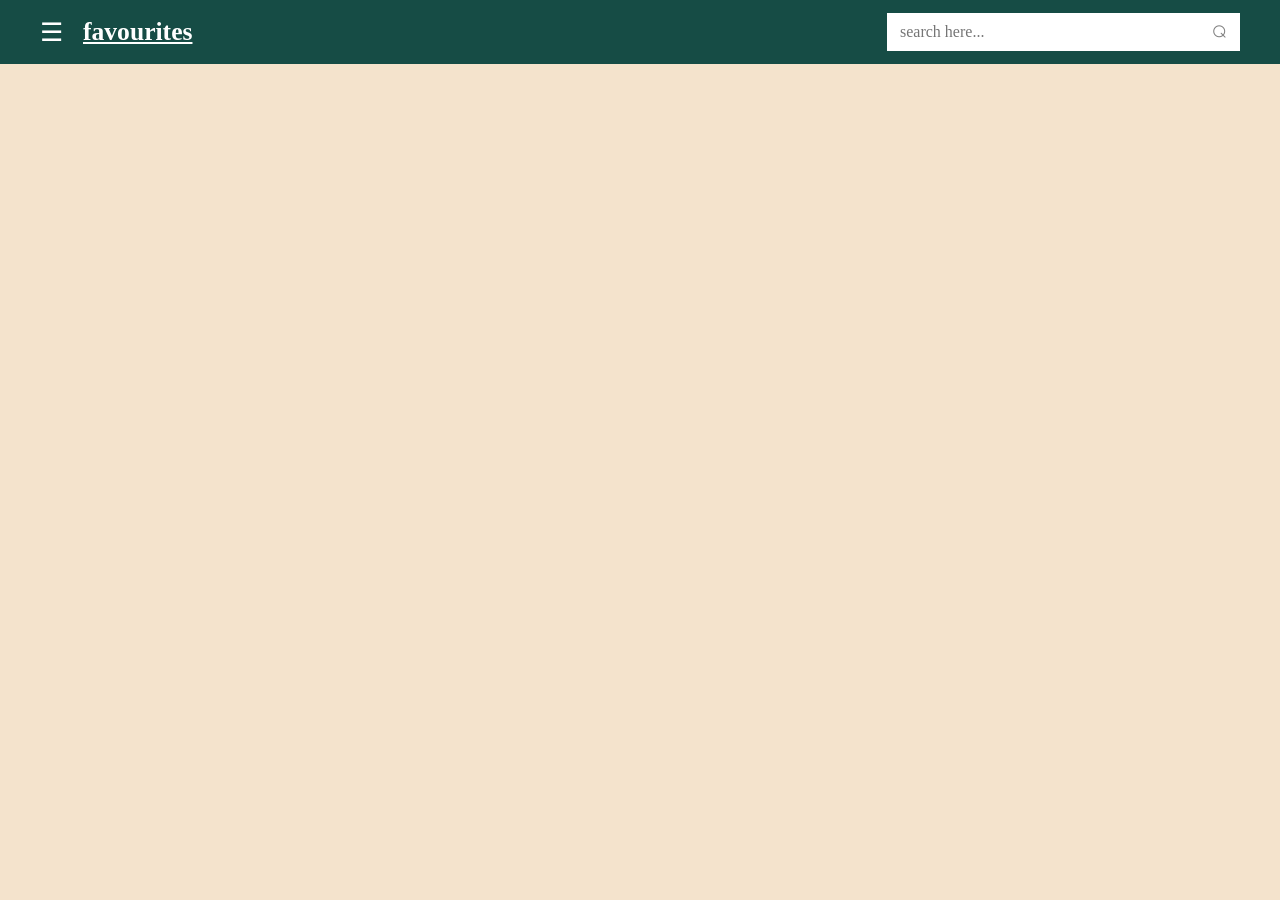
==== favourites.html @ b5687cf3 "Made favourites function functional (still need to test edge cases). Also added autocomplete functio" ====
<!DOCTYPE html>
<html lang = "en">
    <head>
        <meta charset="UTF-8">
        <meta name="viewport" content="width=device-width, initial-scale=1.0">
        <meta http-equiv="X-UA-Compatible" content="ie-edge"> 
        <title>Recipes Website</title>
        <link rel="stylesheet" href="style.css">
    </head>
    <body>
        <!--scripts definitions-->
        <script src="js files/customComponents.js"></script>
        <script src="js files/buttonFunctions.js"></script>
        <script src="js files/recipeFunctions.js"></script>
        
        <!--navigation bar-->
        <nav-bar
            navText="favourites"
        ></nav-bar>
        
        <nav-overlay></nav-overlay>

        <!--favourite recipe listings-->
        <div class="favListings" id="favDiv">

        </div>

    </body>

    <script>
    window.onload = displayFavouritesListings();

    if(localStorage.getItem('favourites')) { 
        var favouritesArr = JSON.parse(localStorage['favourites']);
    }
    

    const hearts = document.querySelectorAll(".heart");
    for(let i = 0; i < hearts.length; i++) {
        hearts[i].addEventListener("click", toggleFavourite);

        //check if recipe listing id found in local storage favourites
        if(favouritesArr.includes(hearts[i].parentNode.parentNode.id)) {
            hearts[i].classList.add("favourite");
        }
    }

    autocomplete(document.getElementById("searchInput"), masterAutocompleteArr);
    
    </script>

</html>
---- style.css ----
/*reset, all*/
*{
    margin: 0;
    padding: 0;
    box-sizing: border-box;

    scroll-behavior: smooth;
}

/*no scroll for reduced motion*/
@media screen and (prefers-reduced-motion: reduce) {
    *{
        scroll-behavior: auto;
    }
}

/*variable definitions*/
:root{
    /*colours*/
    --headerBG: #164C45; 
    --bodyBG: #f4e3cc;   
    --overlayBG: #000000e0;
    --tagBG: #AADBD5;
    --ingredientsBG: #386B64;

    --overlayTxt: #818181;
    --overlayHoverTxt: #f1f1f1;
    --ingredientTxt: #ac1d1d;

    --timingYellow: #EBBB05;
    --heartRed: #ac1d1d;

    /*spacings*/
    --heartSize: 2.5vw;
    --tagGap: 5px;
    --tagPadding: 3px 10px 4px;;

    /*font sizings*/
    --navBarText: 2rem;
    --homeH1: 5vw;
    --homeH2: 2vw;
    --homeP: 2vw;

    --overlayA: 3vw;

    --listingName: 2vw;
    --listingTag: 1.5vw;

    --ingredientP: 1.5vw;

    /*font weight*/
    --lightHeader: 50;


    --dotSize: 16px;
}

/*flex directions and text alignments*/
.row{
    display: flex;
    flex-direction: row;
}

.column{
    display: flex;
    flex-direction: column;
}

.centerVertical {
    display: flex;
    align-items: center;
}

.centerHorizontal{
    margin: auto;
}

.centerTxt{
    text-align: center;
}

body {
    background-color: var(--bodyBG);
    min-width: 800px;
}

/*navigation bar classes*/
.navBar {
    width: 100vw;
    height: 5vw;
    
    padding: 5px 20px;

    background-color: var(--headerBG);

    position: sticky;
}

.navBar h1{
    color: white;

    font-size: max(2vw, 20px);
}

#navTitleText {
    text-decoration: underline;
}

#prevBtn{
    text-decoration: none;
    padding-right: 10px;
}

#prevBtn:hover {
    text-decoration: underline;
    text-decoration-color: white;
    cursor: pointer;
}

.overlay {
    height: 100%;
    width: 0;
    position: fixed;
    z-index: 1;
    top: 0;
    left: 0;
    background-color: var(--overlayBG);
    overflow-x: hidden;
    transition: 0.5s;
}

.overlayLinks {
    position: relative;
    top: 25%;
    text-align: center;
    margin-top: 30px;
}

.overlayLinks a, .overlayLinks a:visited {
    padding: 8px;
    text-decoration: none;
    font-size: max(var(--overlayA), 20px);
    color: var(--overlayTxt);
    display: block;
    transition: 0.2s;
}

.overlayLinks a:hover, .overlayLinks a:focus {
    color: var(--overlayHoverTxt);
    text-decoration: underline;
}

.closeOverlayBtn {
    position: absolute;
    top: 10px;
    left: 20px;
    font-size: 4vw;
    color: var(--overlayTxt);

    text-decoration: none;
    transition: 0.2s;
}

.closeOverlayBtn:hover {
    color: var(--overlayHoverTxt);
}

/*nav bar icon classes*/
.navIcon {
    display: inline-block;
    cursor: pointer;

    margin-right: 20px;
    margin-left: 20px;

    color: white;
    font-size: 2vw;
}

/*search bar classes*/
.navBar .searchbarContainer{
    margin-left: auto;
}

.searchbarContainer {
    display: inline-block;
    background-color: white;

    border-radius: 0px;
    margin-right: 20px;
}

.searchbarContainer input[type=search] {
    width: 25vw;
    min-width: 200px;

    height: 3vw;

    border: 0;

    font-size: max(1.25vw, 16px);
    font-family:'Times New Roman', Times, serif;

    color: grey;
    background: none;

    padding: 1vw;
    padding-right: 0;
}

.searchbarContainer input[type=search]:focus {
    outline: none;
}

.searchbarContainer button {
    cursor: pointer;
    background: none;

    border: 0;

    font-size: 2vw;

    color: grey;
    margin-right: 1vw;

    transform: scaleX(-1);
}

.autocomplete {
    position: relative;
    display: inline-block;
}

.autocomplete-items {
    position: absolute;
    border: 1px solid #d4d4d4;
    border-bottom: none;
    border-top: none;

    z-index: 99;

    /*make items same width as autocomplete container*/
    top: 100%;
    width: 20vw;
}

.autocomplete-items div {
    padding: 10px;
    cursor: pointer;
    background-color: #fff;
    border-bottom: 1px solid #d4d4d4;
}

.autocomplete-items:hover {
    background-color: #e9e9e9;
}

.autocomplete-active {
    /*if/when navigating using arrow keys*/
    background-color: dodgerblue !important;
    color: #ffffff;
}

.autocomplete-item-text {
    text-transform: capitalize;
}

/*home classes*/
.homeWelcome{
    user-select: none;
}

.homeWelcome h1{
    margin-top: 10vh;
    margin-bottom: 2.5vh;

    font-size: max(var(--homeH1), 48px);
}

.homeWelcome h2{
    font-size: max(var(--homeH2), 24px); 
    font-weight: var(--lightHeader);

    margin-bottom: 20vh;
}

.homeLinks{
    justify-content: space-around;

    font-size: max(var(--homeP), 20px);
}

.homeLinks a, a:visited{
    color: black;
    text-decoration: none;
}

.homeLinks a:hover{
    text-decoration: underline;
}

/*recipe listing classes*/
.recipeListing {
    margin: 10px;
    margin-bottom: 25px;
    margin-left: 30px;
}

.listingText{
    margin-left: 10px;
    gap: 10px
}

.listingText a{
    font-size: max(var(--listingName), 24px);
    color: black;
}

.listingText a:visited {
    color: black;
}

.heart {
    font-size: max(var(--heartSize), 30px);
    color: grey;
    padding: 0px 10px;
    background: none;
    border: none;
}

.favourite {
    color: var(--heartRed);
}

.heart:hover{
    cursor: pointer;
}

.tags{
    display: flex;
    flex-wrap: wrap;
    gap: var(--tagGap);
}

.tags span{
    background-color: var(--tagBG);
    color: var(--headerBG);
    font-weight: bold;
    font-family: sans-serif;

    border-radius: 15px;

    font-style: italic;
    padding: var(--tagPadding);
    margin-right: 10px;

    font-size: max(1.25vw, 18px);
}

.hidden {
    display: none;
}

/*instruction page classes*/
.ingredients {
    width: 25vw;
    height: 100vh;
    
    background-color: var(--ingredientsBG);
    color: white;
}

.ingredients h2 {
    text-decoration: underline;
    font-weight: var(--lightHeader);
    font-size: max(1.75vw, 20px);

    padding-top: 2vh;
    padding-bottom: 10px;
}

.ingredients li {
    font-size: max(var(--ingredientP), 16px);
    margin-left: 3vw;

    padding: 5px 0px;
    padding-right: 3vw;
}

.mainInstBody {
    width: 100%;
    padding: 10px 20px;
}

.recipeTitle {
    font-style: italic;
    justify-content: space-between;
    font-size: max(0.75vw, 10px);

    padding-bottom: 10px;
}

.line {
    height: 4px;
    border-radius: 50px;
    margin: calc((var(--dotSize) / 2) - 1px) 10px;
    background-color: var(--headerBG);
    flex: 1;
}

.dot {
    height: var(--dotSize);
    width: var(--dotSize);
    border-radius: 50px;
    background-color: var(--headerBG);
}

.recipeInfo {
    margin-top: 20px;
    gap: var(--tagGap);
}

.recipeInfo span{
    background-color: var(--timingYellow);

    border-radius: 15px;
    padding: 3px 10px 4px;

    font-size: max(var(--listingTag), 18px);
    margin-right: 10px;
}

.instructionsText {
    margin-top: 10px;
}

.instructionsText h2 {
    font-style: italic;
    text-decoration: underline;

    font-size: max(2.5vw, 24px);
}

.instructionsText ol {
    padding: 10px 20px;
}

.instructionsText li {
    font-size: max(1.7vw, 24px);
    margin-left: 1vw;

    padding: 10px 0px;
}

.instructionsText li span {
    color: var(--ingredientTxt);
}
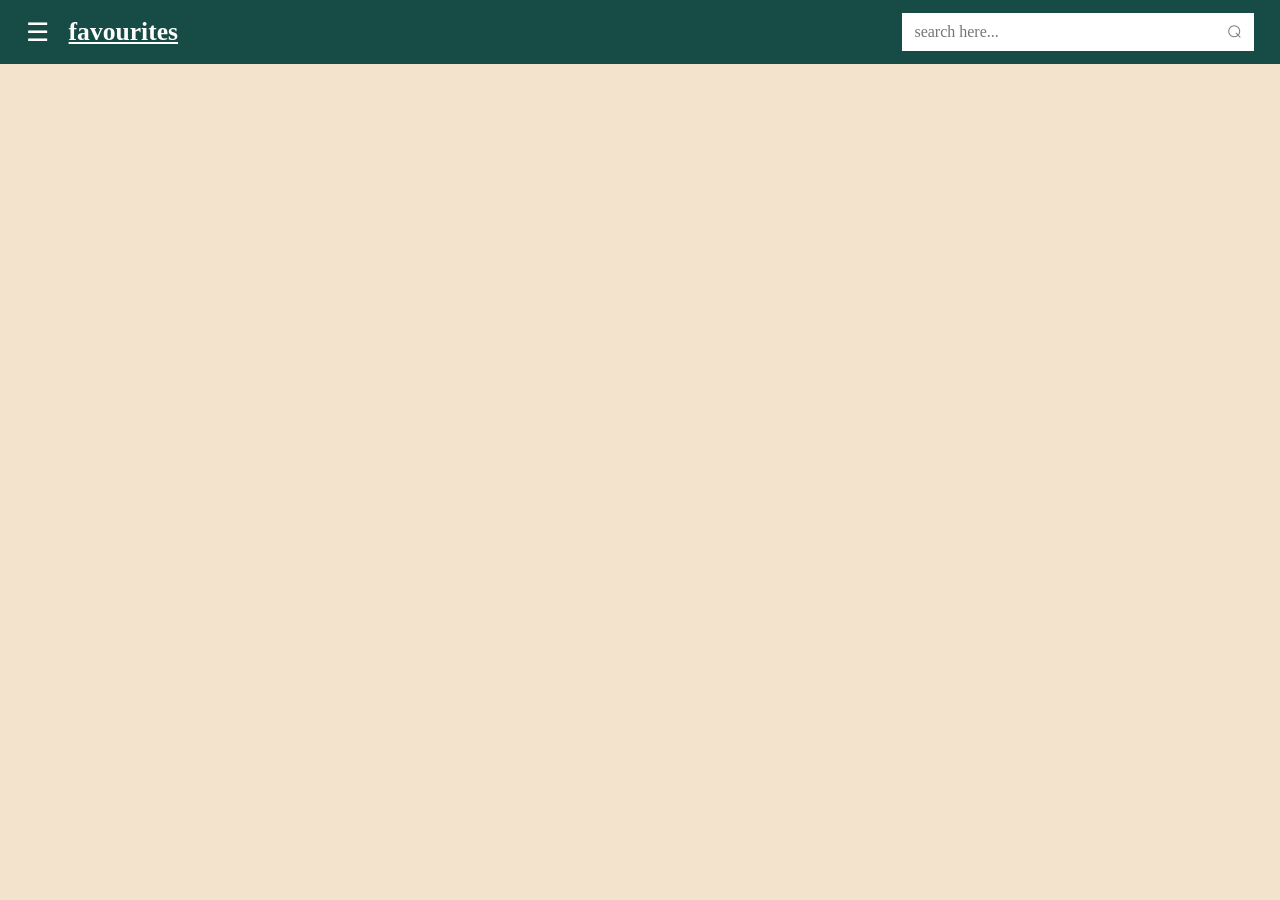
==== commit 5f9e1df4: "Added basic search functionality. Need to add elements for when no relevant pages found for user sea" ====
--- a/favourites.html
+++ b/favourites.html
@@ -16,6 +16,7 @@
         <!--navigation bar-->
         <nav-bar
             navText="favourites"
+            btnState="hidden"
         ></nav-bar>
         
         <nav-overlay></nav-overlay>
@@ -28,25 +29,26 @@
     </body>
 
     <script>
-    window.onload = displayFavouritesListings();
+        window.onload = displayFavouritesListings();
 
-    if(localStorage.getItem('favourites')) { 
-        var favouritesArr = JSON.parse(localStorage['favourites']);
-    }
+        if(localStorage.getItem('favourites')) { 
+            var favouritesArr = JSON.parse(localStorage['favourites']);
+        } 
     
 
-    const hearts = document.querySelectorAll(".heart");
-    for(let i = 0; i < hearts.length; i++) {
-        hearts[i].addEventListener("click", toggleFavourite);
+        const hearts = document.querySelectorAll(".heart");
+        for(let i = 0; i < hearts.length; i++) {
+            hearts[i].addEventListener("click", toggleFavourite);
 
-        //check if recipe listing id found in local storage favourites
-        if(favouritesArr.includes(hearts[i].parentNode.parentNode.id)) {
-            hearts[i].classList.add("favourite");
+            //check if recipe listing id found in local storage favourites
+            if(favouritesArr.includes(hearts[i].parentNode.parentNode.id)) {
+                hearts[i].classList.add("favourite");
+            }
         }
-    }
 
-    autocomplete(document.getElementById("searchInput"), masterAutocompleteArr);
+        autocomplete(document.getElementById("searchInput"), masterAutocompleteArr);
     
+        searchBtn.addEventListener("click", function(){assignSearchValue(searchInput)});
     </script>
 
 </html>
--- a/style.css
+++ b/style.css
@@ -31,7 +31,7 @@
     --heartRed: #ac1d1d;
 
     /*spacings*/
-    --heartSize: 2.5vw;
+    --heartSize: 3vw;
     --tagGap: 5px;
     --tagPadding: 3px 10px 4px;;
 
@@ -89,7 +89,7 @@
     width: 100vw;
     height: 5vw;
     
-    padding: 5px 20px;
+    padding: 5px 2vw;
 
     background-color: var(--headerBG);
 
@@ -104,17 +104,6 @@
 
 #navTitleText {
     text-decoration: underline;
-}
-
-#prevBtn{
-    text-decoration: none;
-    padding-right: 10px;
-}
-
-#prevBtn:hover {
-    text-decoration: underline;
-    text-decoration-color: white;
-    cursor: pointer;
 }
 
 .overlay {
@@ -129,14 +118,14 @@
     transition: 0.5s;
 }
 
-.overlayLinks {
+#overlayLinks {
     position: relative;
     top: 25%;
     text-align: center;
     margin-top: 30px;
 }
 
-.overlayLinks a, .overlayLinks a:visited {
+#overlayLinks a, #overlayLinks a:visited {
     padding: 8px;
     text-decoration: none;
     font-size: max(var(--overlayA), 20px);
@@ -145,7 +134,7 @@
     transition: 0.2s;
 }
 
-.overlayLinks a:hover, .overlayLinks a:focus {
+#overlayLinks a:hover, #overlayLinks a:focus {
     color: var(--overlayHoverTxt);
     text-decoration: underline;
 }
@@ -171,10 +160,20 @@
     cursor: pointer;
 
     margin-right: 20px;
-    margin-left: 20px;
 
     color: white;
     font-size: 2vw;
+}
+
+#prevBtn{
+    text-decoration: none;
+    padding-right: 10px;
+}
+
+#prevBtn:hover {
+    text-decoration: underline;
+    text-decoration-color: white;
+    cursor: pointer;
 }
 
 /*search bar classes*/
@@ -187,7 +186,6 @@
     background-color: white;
 
     border-radius: 0px;
-    margin-right: 20px;
 }
 
 .searchbarContainer input[type=search] {
@@ -205,14 +203,15 @@
     background: none;
 
     padding: 1vw;
-    padding-right: 0;
 }
 
 .searchbarContainer input[type=search]:focus {
     outline: none;
 }
 
-.searchbarContainer button {
+.searchbarContainer a {
+    display: inline-block;
+    
     cursor: pointer;
     background: none;
 
@@ -301,13 +300,11 @@
 
 /*recipe listing classes*/
 .recipeListing {
-    margin: 10px;
-    margin-bottom: 25px;
+    margin: 10px 10px 25px 2vw;
+}
+
+.listingText{
     margin-left: 30px;
-}
-
-.listingText{
-    margin-left: 10px;
     gap: 10px
 }
 
@@ -321,9 +318,8 @@
 }
 
 .heart {
-    font-size: max(var(--heartSize), 30px);
+    font-size: max(var(--heartSize), 36px);
     color: grey;
-    padding: 0px 10px;
     background: none;
     border: none;
 }
@@ -334,6 +330,7 @@
 
 .heart:hover{
     cursor: pointer;
+    color: var(--heartRed);
 }
 
 .tags{
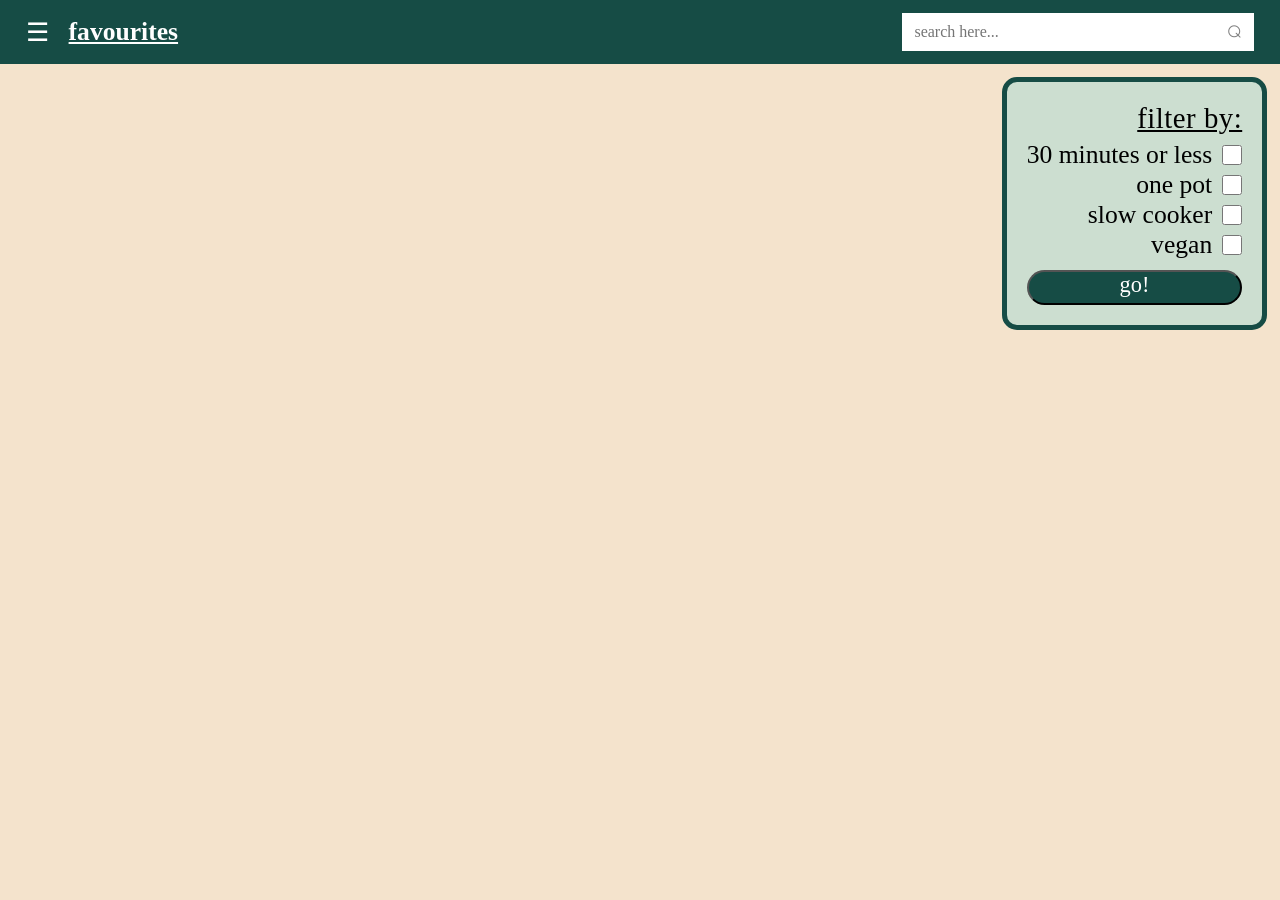
==== commit 44db0829: "added filter section blockout as a custom component" ====
--- a/favourites.html
+++ b/favourites.html
@@ -22,29 +22,22 @@
         <nav-overlay></nav-overlay>
 
         <!--favourite recipe listings-->
-        <div class="favListings" id="favDiv">
+        <div class="listingsBody row">
+            <div class="favListings" id="favDiv"></div>
 
+            <filter-block></filter-block>
         </div>
 
     </body>
 
     <script>
-        window.onload = displayFavouritesListings();
+        displayFavouritesListings();
 
         if(localStorage.getItem('favourites')) { 
             var favouritesArr = JSON.parse(localStorage['favourites']);
         } 
     
-
-        const hearts = document.querySelectorAll(".heart");
-        for(let i = 0; i < hearts.length; i++) {
-            hearts[i].addEventListener("click", toggleFavourite);
-
-            //check if recipe listing id found in local storage favourites
-            if(favouritesArr.includes(hearts[i].parentNode.parentNode.id)) {
-                hearts[i].classList.add("favourite");
-            }
-        }
+        assignHearts(favouritesArr);
 
         autocomplete(document.getElementById("searchInput"), masterAutocompleteArr);
     
--- a/style.css
+++ b/style.css
@@ -22,6 +22,7 @@
     --overlayBG: #000000e0;
     --tagBG: #AADBD5;
     --ingredientsBG: #386B64;
+    --filterBG: #aadbd585;
 
     --overlayTxt: #818181;
     --overlayHoverTxt: #f1f1f1;
@@ -29,6 +30,8 @@
 
     --timingYellow: #EBBB05;
     --heartRed: #ac1d1d;
+
+    --surprisePurple: #7f1dac;
 
     /*spacings*/
     --heartSize: 3vw;
@@ -39,7 +42,7 @@
     --navBarText: 2rem;
     --homeH1: 5vw;
     --homeH2: 2vw;
-    --homeP: 2vw;
+    --homeP: 2.5vw;
 
     --overlayA: 3vw;
 
@@ -51,6 +54,7 @@
     /*font weight*/
     --lightHeader: 50;
 
+    --siteFont: 'Times New Roman', Times, serif;
 
     --dotSize: 16px;
 }
@@ -197,7 +201,7 @@
     border: 0;
 
     font-size: max(1.25vw, 16px);
-    font-family:'Times New Roman', Times, serif;
+    font-family: var(--siteFont);
 
     color: grey;
     background: none;
@@ -274,19 +278,42 @@
     margin-bottom: 2.5vh;
 
     font-size: max(var(--homeH1), 48px);
+
 }
 
 .homeWelcome h2{
     font-size: max(var(--homeH2), 24px); 
     font-weight: var(--lightHeader);
 
-    margin-bottom: 20vh;
+    margin-bottom: 5vw;
 }
 
 .homeLinks{
+    display: flex;
     justify-content: space-around;
-
-    font-size: max(var(--homeP), 20px);
+    align-items: baseline;
+
+    
+}
+
+.homeLinkSection {
+    transition: filter 0.4s, transform 0.4s;
+}
+
+.homeLinkSection:hover {
+    transform: scale(1.05);
+}
+
+.teal {
+    color: var(--headerBG);
+}
+
+.red {
+    color: var(--heartRed)
+}
+
+.purple {
+    color: var(--surprisePurple);
 }
 
 .homeLinks a, a:visited{
@@ -294,7 +321,13 @@
     text-decoration: none;
 }
 
-.homeLinks a:hover{
+.homeLinks h1 {
+    font-size: max(7vw, 60px);
+
+}
+
+.homeLinks p {
+    font-size: max(var(--homeP), 20px);
     text-decoration: underline;
 }
 
@@ -315,6 +348,10 @@
 
 .listingText a:visited {
     color: black;
+}
+
+.listingsBody {
+    justify-content: space-between;
 }
 
 .heart {
@@ -345,7 +382,7 @@
     font-weight: bold;
     font-family: sans-serif;
 
-    border-radius: 15px;
+    border-radius: 50px;
 
     font-style: italic;
     padding: var(--tagPadding);
@@ -357,6 +394,60 @@
 .hidden {
     display: none;
 }
+
+/*filter classes*/
+#filterForm {
+    margin-top: 1vw;
+    margin-right: 1vw;
+
+    text-align: right;
+
+    background-color: var(--filterBG);
+    border-radius: 15px;
+    border: 5px solid var(--headerBG);
+
+    padding: 20px;
+}
+
+#filterForm h2{
+    font-size: max(2.25vw, 24px); 
+    font-weight: 200;
+    letter-spacing: 0.5px;
+    text-decoration: underline;
+    margin-bottom: 5px;
+}
+
+.filterListing {
+    display: flex;
+    flex-direction: row-reverse;
+}
+
+.filterListing label {
+    font-size: max(var(--listingName), 20px);
+    margin-right: 10px;
+}
+
+#filterForm input[type=checkbox] {
+    width: max(1vw, 20px);
+    border-radius: 50px;
+}
+
+#filterForm input[type=submit] {
+    margin-left: auto;
+    margin-top: 10px;
+
+    font-family: var(--siteFont);
+    font-size: max(1.2vw, 18px);
+
+    width: 100%;
+    background-color: var(--headerBG);
+    color: white;
+    border-radius: 30px;
+
+    font-size: max(1.75vw, 20px);
+    padding-bottom: 5px;
+}
+
 
 /*instruction page classes*/
 .ingredients {
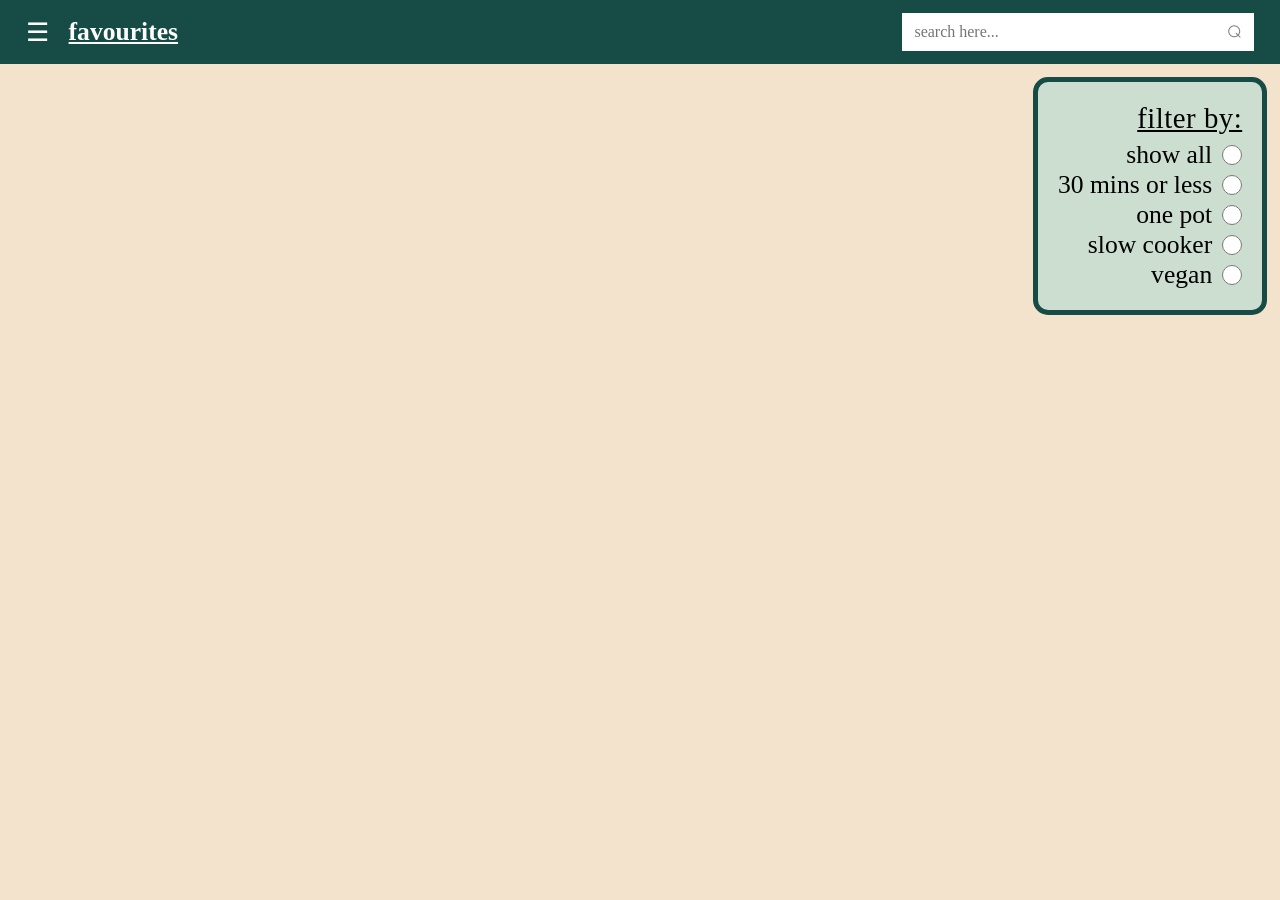
==== commit 87add9c6: "Made filter functional!" ====
--- a/favourites.html
+++ b/favourites.html
@@ -42,6 +42,8 @@
         autocomplete(document.getElementById("searchInput"), masterAutocompleteArr);
     
         searchBtn.addEventListener("click", function(){assignSearchValue(searchInput)});
+
+        assignFilterBtns();
     </script>
 
 </html>
--- a/style.css
+++ b/style.css
@@ -86,11 +86,14 @@
 body {
     background-color: var(--bodyBG);
     min-width: 800px;
+    min-height: 100dvh;
+    display: flex;
+    flex-direction: column;
 }
 
 /*navigation bar classes*/
 .navBar {
-    width: 100vw;
+    width: 100%;
     height: 5vw;
     
     padding: 5px 2vw;
@@ -266,6 +269,7 @@
 
 .autocomplete-item-text {
     text-transform: capitalize;
+    font-size: max(1.25vw, 16px);
 }
 
 /*home classes*/
@@ -334,6 +338,9 @@
 /*recipe listing classes*/
 .recipeListing {
     margin: 10px 10px 25px 2vw;
+    
+    /*none as default so show can work for filtering*/
+    display: none; 
 }
 
 .listingText{
@@ -427,9 +434,10 @@
     margin-right: 10px;
 }
 
-#filterForm input[type=checkbox] {
+#filterForm input[type=radio] {
     width: max(1vw, 20px);
-    border-radius: 50px;
+
+    accent-color: var(--headerBG);
 }
 
 #filterForm input[type=submit] {
@@ -448,11 +456,47 @@
     padding-bottom: 5px;
 }
 
+.notFound {
+    gap: 20px;
+    padding: 20px 0px;
+
+    width: 100vw;
+
+    font-size: max(var(--listingName), 24px);
+}
+
+/*done here instead of using html tag incase I ever want to style the span in a different / more complicated way*/
+.notFound span {
+    font-style: italic;
+}
+
+.notFound a, a:visited {
+    color: black;
+}
+
+#didYouMeanMsg {
+    background-color: var(--filterBG);
+    width: fit-content;
+    margin: auto;
+    list-style: none;
+
+    border-radius: 15px;
+    border: 5px solid var(--headerBG);
+
+    padding: 20px;
+}
+
+#dontGiveUpMsg {
+    font-style: italic;
+}
 
 /*instruction page classes*/
+.instructionsBody {
+    flex: 1;
+}
+
 .ingredients {
     width: 25vw;
-    height: 100vh;
     
     background-color: var(--ingredientsBG);
     color: white;
@@ -477,6 +521,10 @@
 
 .mainInstBody {
     width: 100%;
+    display: flex;
+    flex-direction: column;
+}
+.recipeHeader {
     padding: 10px 20px;
 }
 
@@ -518,15 +566,19 @@
     margin-right: 10px;
 }
 
+.recipeInfo a, a:visited {
+    color: black;
+}
+
 .instructionsText {
     margin-top: 10px;
 }
 
-.instructionsText h2 {
+.mainInstBody h2 {
     font-style: italic;
     text-decoration: underline;
 
-    font-size: max(2.5vw, 24px);
+    font-size: max(2.5vw, 30px);
 }
 
 .instructionsText ol {
@@ -542,4 +594,19 @@
 
 .instructionsText li span {
     color: var(--ingredientTxt);
+}
+
+#notesText {
+    margin-bottom: 20px;
+}
+
+#notesText h2 {
+    padding-left: 20px;
+}
+
+#notesText p {
+    font-size: max(1.7vw, 24px);
+
+
+    padding: 10px 20px;
 }
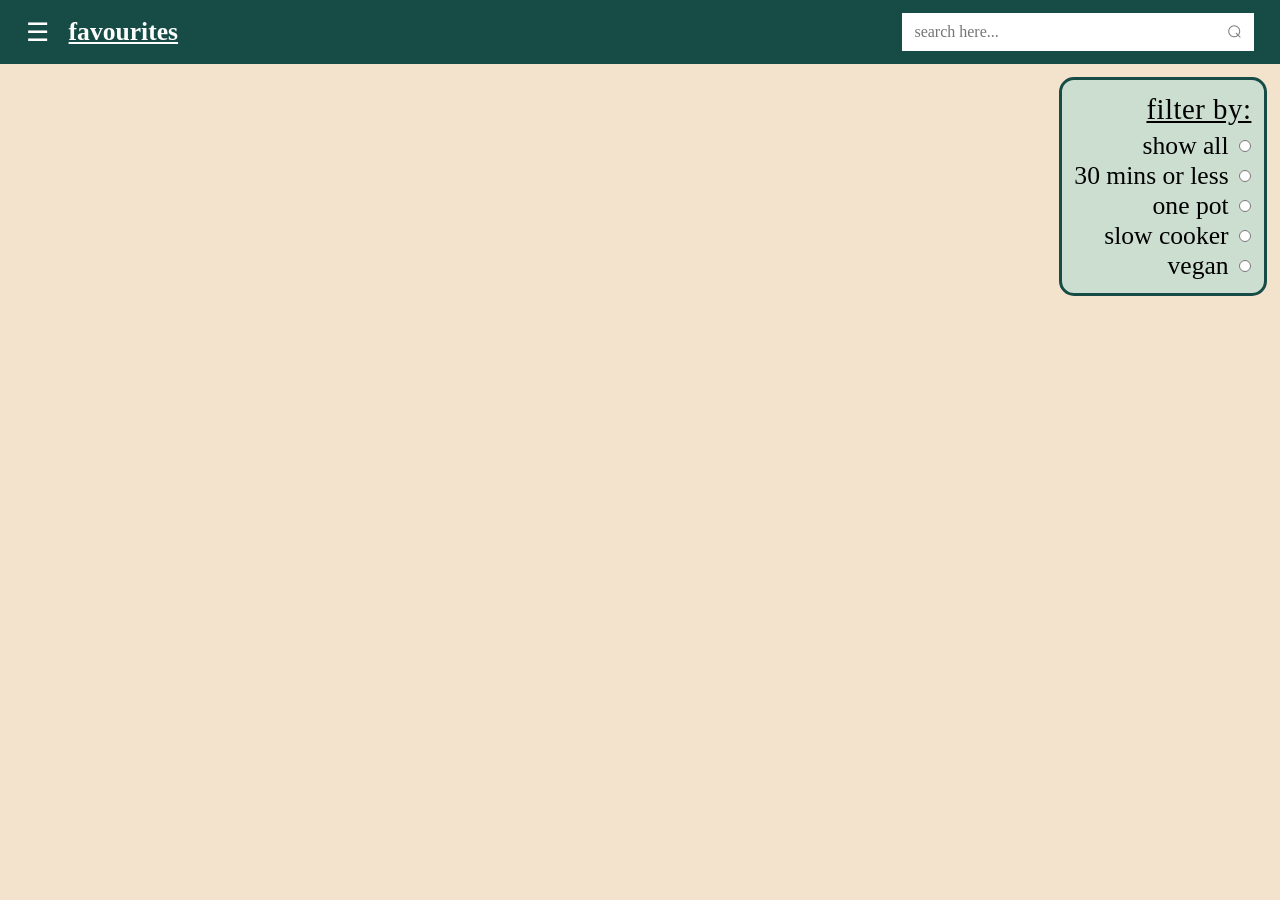
==== commit f119c433: "Fixed undefined error of favourites array" ====
--- a/favourites.html
+++ b/favourites.html
@@ -36,6 +36,10 @@
         if(localStorage.getItem('favourites')) { 
             var favouritesArr = JSON.parse(localStorage['favourites']);
         } 
+
+        else {
+            var favouritesArr = []
+        }
     
         assignHearts(favouritesArr);
 
--- a/style.css
+++ b/style.css
@@ -44,8 +44,6 @@
     --homeH2: 2vw;
     --homeP: 2.5vw;
 
-    --overlayA: 3vw;
-
     --listingName: 2vw;
     --listingTag: 1.5vw;
 
@@ -85,7 +83,7 @@
 
 body {
     background-color: var(--bodyBG);
-    min-width: 800px;
+    min-width: 360px;
     min-height: 100dvh;
     display: flex;
     flex-direction: column;
@@ -93,8 +91,10 @@
 
 /*navigation bar classes*/
 .navBar {
-    width: 100%;
-    height: 5vw;
+    width: 100vw;
+    display: flex;
+    flex: 1;
+    height: max(5vw, 50px);
     
     padding: 5px 2vw;
 
@@ -106,14 +106,14 @@
 .navBar h1{
     color: white;
 
-    font-size: max(2vw, 20px);
+    font-size: max(2vw, 24px);
 }
 
 #navTitleText {
     text-decoration: underline;
 }
 
-.overlay {
+.overlay { 
     height: 100%;
     width: 0;
     position: fixed;
@@ -135,7 +135,6 @@
 #overlayLinks a, #overlayLinks a:visited {
     padding: 8px;
     text-decoration: none;
-    font-size: max(var(--overlayA), 20px);
     color: var(--overlayTxt);
     display: block;
     transition: 0.2s;
@@ -148,9 +147,9 @@
 
 .closeOverlayBtn {
     position: absolute;
-    top: 10px;
-    left: 20px;
-    font-size: 4vw;
+    left: 2vw;
+    top: 0.5vw;
+    font-size: max(4vw, 48px);
     color: var(--overlayTxt);
 
     text-decoration: none;
@@ -169,7 +168,7 @@
     margin-right: 20px;
 
     color: white;
-    font-size: 2vw;
+    font-size: max(2vw, 24px);
 }
 
 #prevBtn{
@@ -184,11 +183,8 @@
 }
 
 /*search bar classes*/
-.navBar .searchbarContainer{
+.searchbarContainer {
     margin-left: auto;
-}
-
-.searchbarContainer {
     display: inline-block;
     background-color: white;
 
@@ -197,9 +193,10 @@
 
 .searchbarContainer input[type=search] {
     width: 25vw;
-    min-width: 200px;
+    min-width: 125px;
 
     height: 3vw;
+    min-height: 30px;
 
     border: 0;
 
@@ -224,7 +221,7 @@
 
     border: 0;
 
-    font-size: 2vw;
+    font-size: max(2vw, 24px);
 
     color: grey;
     margin-right: 1vw;
@@ -275,18 +272,19 @@
 /*home classes*/
 .homeWelcome{
     user-select: none;
+    padding: 0 20px;
 }
 
 .homeWelcome h1{
     margin-top: 10vh;
     margin-bottom: 2.5vh;
 
-    font-size: max(var(--homeH1), 48px);
+    font-size: max(var(--homeH1), 36px);
 
 }
 
 .homeWelcome h2{
-    font-size: max(var(--homeH2), 24px); 
+    font-size: max(var(--homeH2), 18px); 
     font-weight: var(--lightHeader);
 
     margin-bottom: 5vw;
@@ -296,8 +294,6 @@
     display: flex;
     justify-content: space-around;
     align-items: baseline;
-
-    
 }
 
 .homeLinkSection {
@@ -327,7 +323,6 @@
 
 .homeLinks h1 {
     font-size: max(7vw, 60px);
-
 }
 
 .homeLinks p {
@@ -344,12 +339,12 @@
 }
 
 .listingText{
-    margin-left: 30px;
+    margin-left: 20px;
     gap: 10px
 }
 
 .listingText a{
-    font-size: max(var(--listingName), 24px);
+    font-size: max(2vw, 28px);
     color: black;
 }
 
@@ -395,7 +390,8 @@
     padding: var(--tagPadding);
     margin-right: 10px;
 
-    font-size: max(1.25vw, 18px);
+    font-size: max(var(--listingTag), 16px);
+    white-space: nowrap;
 }
 
 .hidden {
@@ -411,13 +407,15 @@
 
     background-color: var(--filterBG);
     border-radius: 15px;
-    border: 5px solid var(--headerBG);
-
-    padding: 20px;
+    border: 3px solid var(--headerBG);
+
+    padding: 1vw;
+
+    min-width: 140px;
 }
 
 #filterForm h2{
-    font-size: max(2.25vw, 24px); 
+    font-size: max(2.25vw, 20px); 
     font-weight: 200;
     letter-spacing: 0.5px;
     text-decoration: underline;
@@ -430,12 +428,12 @@
 }
 
 .filterListing label {
-    font-size: max(var(--listingName), 20px);
+    font-size: max(var(--listingName), 16px);
     margin-right: 10px;
 }
 
 #filterForm input[type=radio] {
-    width: max(1vw, 20px);
+    width: max(1vw, 12px);
 
     accent-color: var(--headerBG);
 }
@@ -488,6 +486,7 @@
 
 #dontGiveUpMsg {
     font-style: italic;
+    padding: 0 2vw;
 }
 
 /*instruction page classes*/
@@ -496,7 +495,7 @@
 }
 
 .ingredients {
-    width: 25vw;
+    width: fit-content;
     
     background-color: var(--ingredientsBG);
     color: white;
@@ -509,11 +508,13 @@
 
     padding-top: 2vh;
     padding-bottom: 10px;
+    padding-left: 10px;
+    padding-right: 10px;
 }
 
 .ingredients li {
     font-size: max(var(--ingredientP), 16px);
-    margin-left: 3vw;
+    margin-left: max(3vw, 30px);
 
     padding: 5px 0px;
     padding-right: 3vw;
@@ -531,9 +532,11 @@
 .recipeTitle {
     font-style: italic;
     justify-content: space-between;
-    font-size: max(0.75vw, 10px);
-
     padding-bottom: 10px;
+}
+
+.recipeTitle h1 {
+    font-size: max(3vw, 36px);
 }
 
 .line {
@@ -562,7 +565,7 @@
     border-radius: 15px;
     padding: 3px 10px 4px;
 
-    font-size: max(var(--listingTag), 18px);
+    font-size: max(var(--listingTag), 16px);
     margin-right: 10px;
 }
 
@@ -609,4 +612,60 @@
 
 
     padding: 10px 20px;
+}
+
+/*width 600px or less queries*/
+@media only screen and (max-width: 600px) {
+    #instructionsNavBar #navTitleText, #searchNavBar #navTitleText{
+        display: none;
+    }
+
+    .recipeTitle h1 {
+        font-size: 32px;
+    }
+
+    #recipeTags, .recipeInfo {
+        display: flex;
+        flex-direction: column;
+        gap: 10px;
+        align-items: left;
+    }
+
+    #recipeTags span, .recipeInfo span {
+        font-size: max(var(--ingredientP), 16px);
+    }
+
+    .instructionsText ol p{
+        padding-top: 0;
+    }
+
+    .listingsBody {
+        flex-direction: column-reverse;
+    }
+
+    #filterForm {
+        align-items: start;
+        margin-left: 1vw;
+    }
+    
+    #filterForm h2{
+        font-size: max(2vw, 24px);
+        margin: 5px auto;
+    }
+
+    #filterForm input {
+        font-size: max(1.5vw, 20px);
+    }
+
+    .filterListing {
+        flex-direction: row;
+        gap: 5px;
+    }
+
+    .allFilterListings {
+        display: flex;
+        flex-direction: row;
+        text-align: left;
+        align-items: center;
+    }
 }
